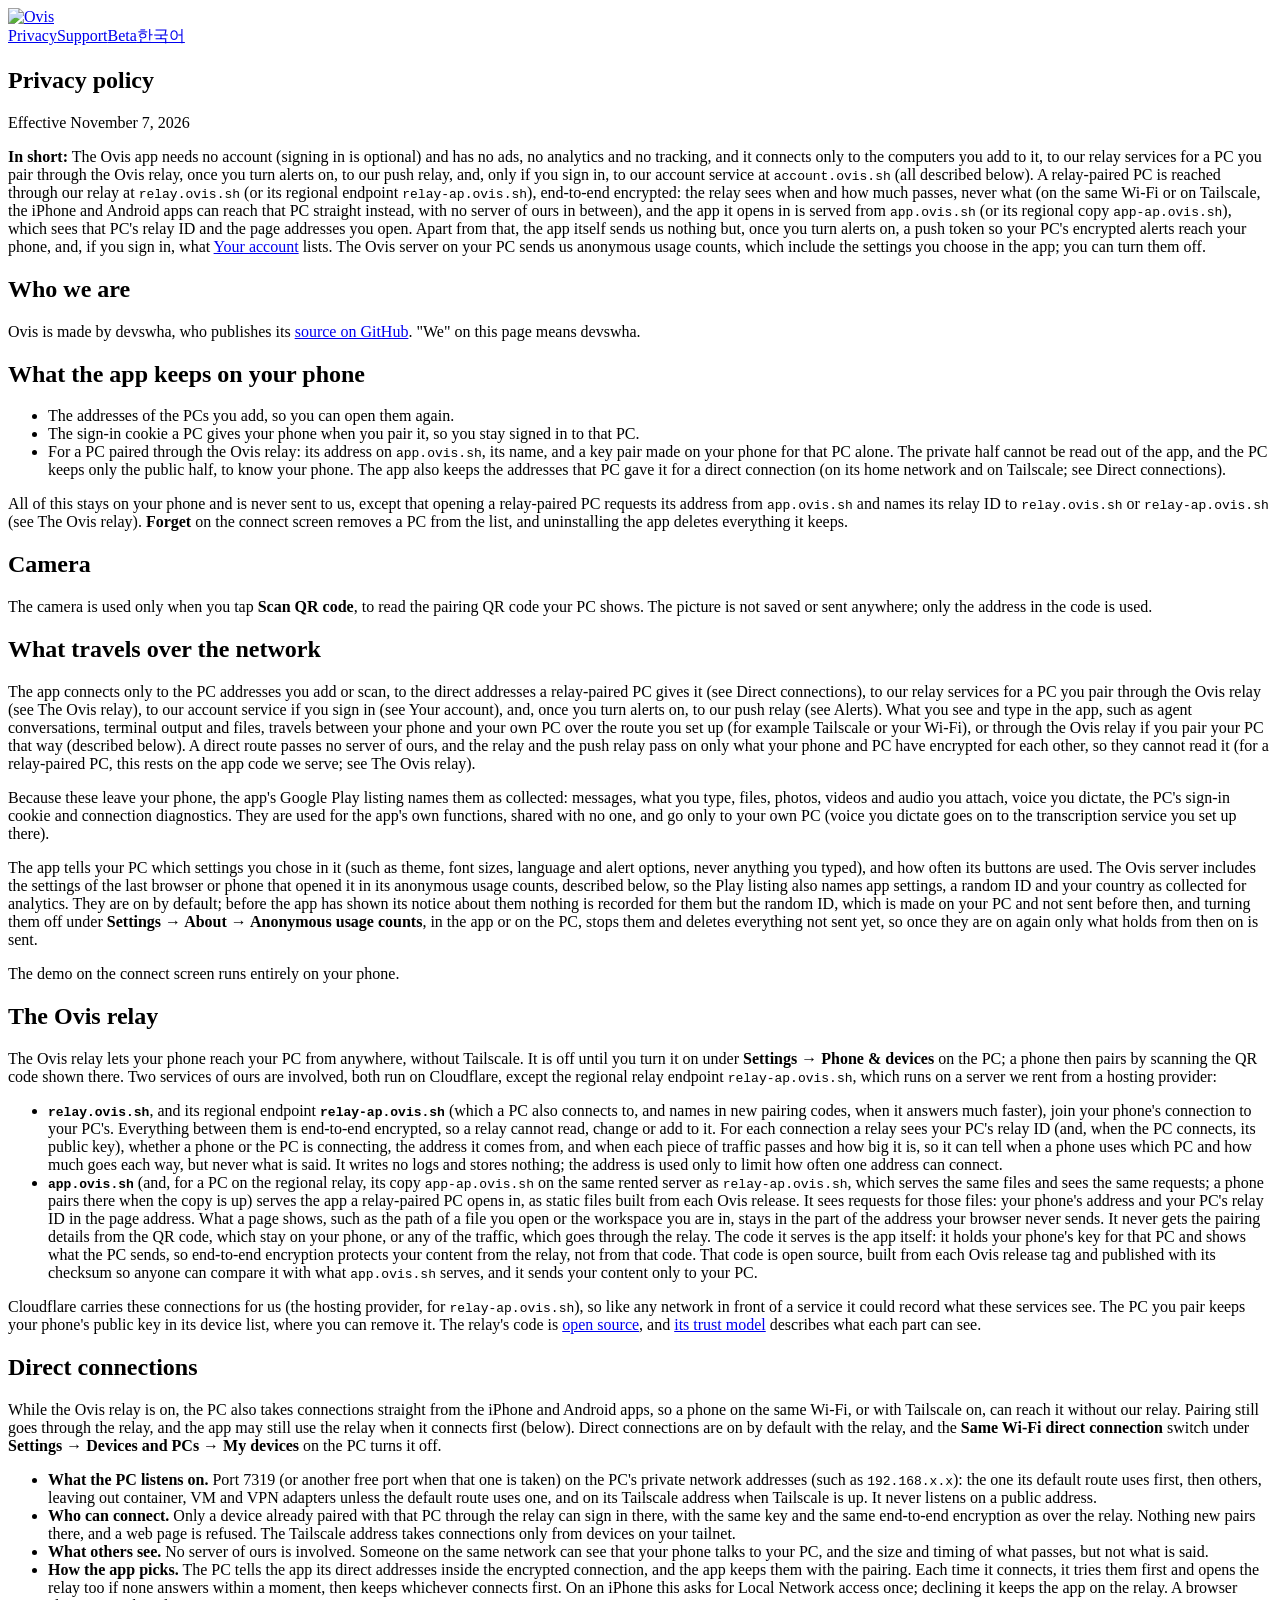
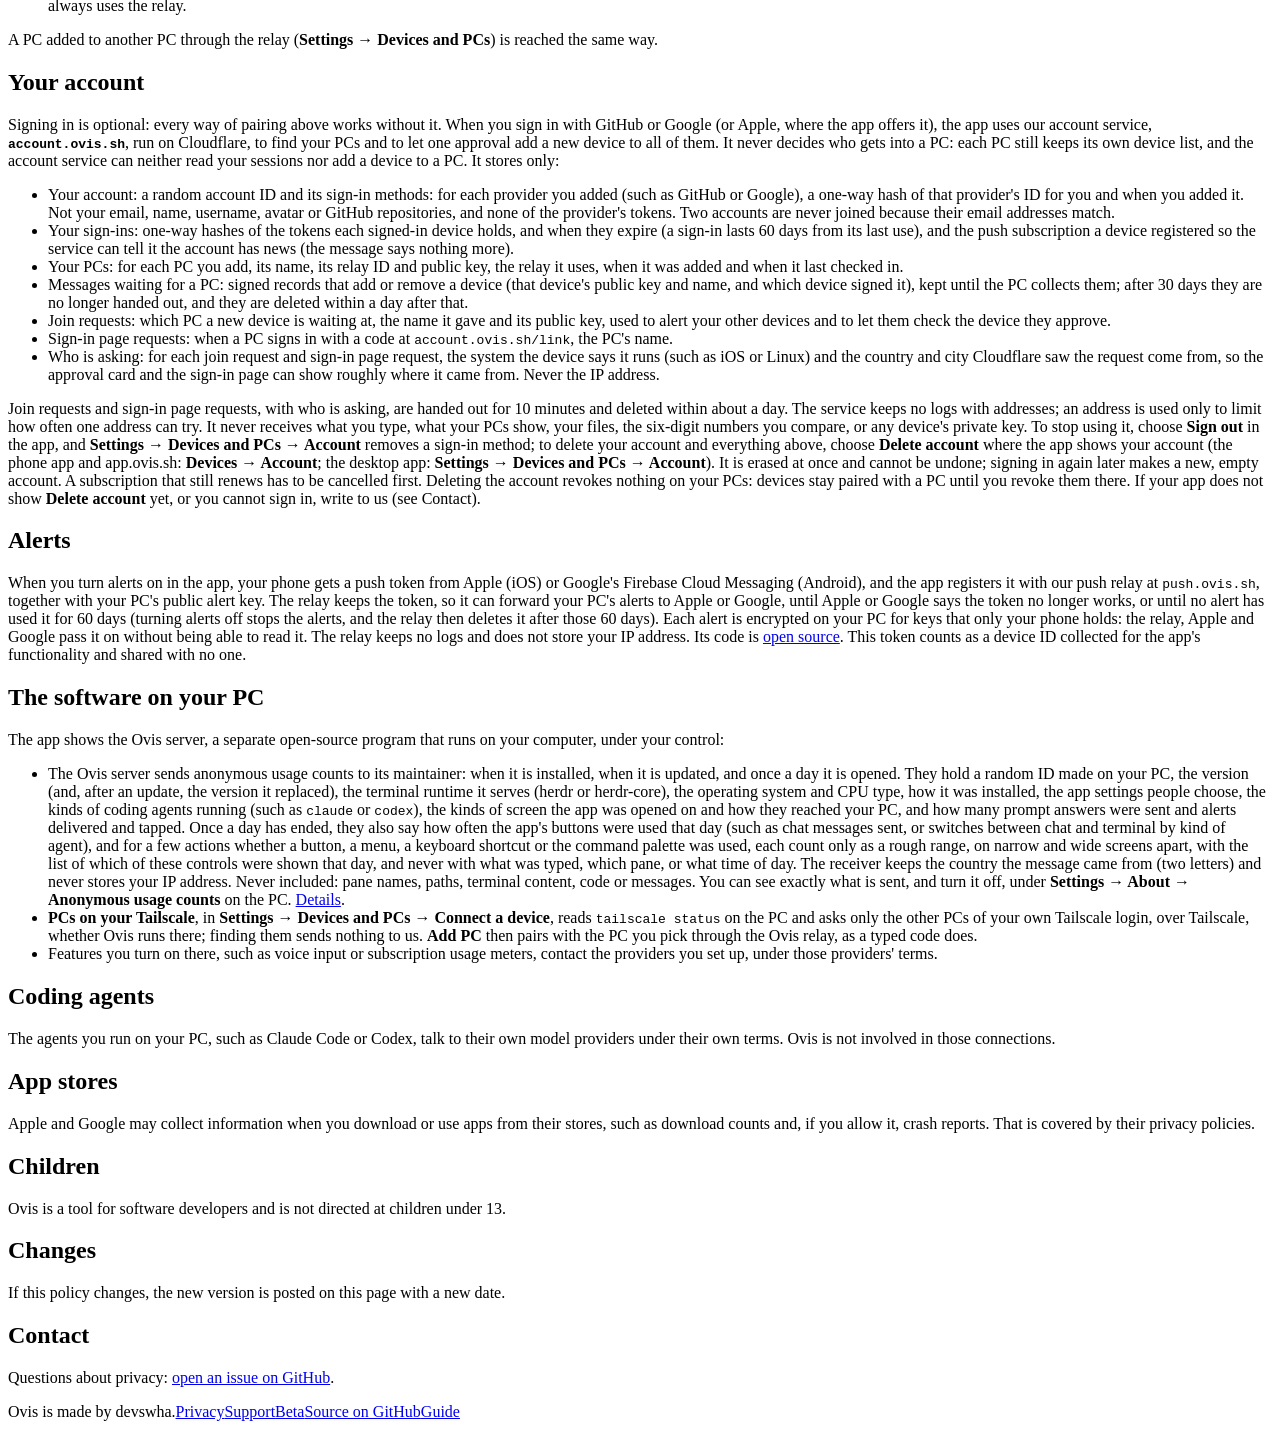
==== ovis-site/privacy/index.html @ 08ca1065 "feat(telemetry): notice 6 turns the anonymous button counts on, with the words that say so (squashed" ====
<!doctype html>
<html lang="en">
<head>
<meta charset="utf-8">
<meta name="viewport" content="width=device-width, initial-scale=1">
<title>Privacy policy · Ovis</title>
<meta name="description" content="What the Ovis app keeps, what it sends, and to whom.">
<link rel="canonical" href="https://ovis.sh/privacy/">
<link rel="alternate" hreflang="en" href="https://ovis.sh/privacy/">
<link rel="alternate" hreflang="ko" href="https://ovis.sh/ko/privacy/">
<link rel="alternate" hreflang="x-default" href="https://ovis.sh/privacy/">
<meta property="og:type" content="website">
<meta property="og:url" content="https://ovis.sh/privacy/">
<meta property="og:title" content="Privacy policy · Ovis">
<meta property="og:description" content="What the Ovis app keeps, what it sends, and to whom.">
<meta property="og:site_name" content="Ovis">
<meta property="og:locale" content="en_US">
<meta property="og:locale:alternate" content="ko_KR">
<meta property="og:image" content="https://ovis.sh/assets/og-icon.png">
<meta property="og:image:type" content="image/png">
<meta property="og:image:width" content="1200">
<meta property="og:image:height" content="630">
<meta property="og:image:alt" content="The Ovis app icon, a sleepy sheep on navy, above the name Ovis.">
<meta name="twitter:card" content="summary_large_image">
<meta name="twitter:image" content="https://ovis.sh/assets/og-icon.png">
<meta name="twitter:image:alt" content="The Ovis app icon, a sleepy sheep on navy, above the name Ovis.">
<meta name="theme-color" content="#fbf7f2" media="(prefers-color-scheme: light)">
<meta name="theme-color" content="#131a2b" media="(prefers-color-scheme: dark)">
<link rel="icon" href="/assets/icon-32.png" sizes="32x32">
<link rel="apple-touch-icon" href="/assets/icon-180.png">
<link rel="stylesheet" href="/style.css">
</head>
<body>
<header class="wrap top">
<a class="brand" href="/"><picture><source srcset="/assets/logo-dark.png" media="(prefers-color-scheme: dark)"><img src="/assets/logo-light.png" alt="Ovis" width="113" height="40"></picture></a>
<nav><a href="/privacy/" aria-current="page">Privacy</a><a href="/support/">Support</a><a href="/beta/">Beta</a><a href="/ko/privacy/" hreflang="ko" lang="ko">한국어</a></nav>
</header>
<main>
<article class="wrap doc">
<h1>Privacy policy</h1>
<p class="date">Effective November 7, 2026</p>
<div class="box"><p><strong>In short:</strong> The Ovis app needs no account (signing in is optional) and has no ads, no analytics and no tracking, and it connects only to the computers you add to it, to our relay services for a PC you pair through the Ovis relay, once you turn alerts on, to our push relay, and, only if you sign in, to our account service at <code>account.ovis.sh</code> (all described below). A relay-paired PC is reached through our relay at <code>relay.ovis.sh</code> (or its regional endpoint <code>relay-ap.ovis.sh</code>), end-to-end encrypted: the relay sees when and how much passes, never what (on the same Wi-Fi or on Tailscale, the iPhone and Android apps can reach that PC straight instead, with no server of ours in between), and the app it opens in is served from <code>app.ovis.sh</code> (or its regional copy <code>app-ap.ovis.sh</code>), which sees that PC's relay ID and the page addresses you open. Apart from that, the app itself sends us nothing but, once you turn alerts on, a push token so your PC's encrypted alerts reach your phone, and, if you sign in, what <a href="#account">Your account</a> lists. The Ovis server on your PC sends us anonymous usage counts, which include the settings you choose in the app; you can turn them off.</p></div>
<h2>Who we are</h2>
<p>Ovis is made by devswha, who publishes its <a href="https://github.com/devswha/ovis">source on GitHub</a>. "We" on this page means devswha.</p>
<h2>What the app keeps on your phone</h2>
<ul>
<li>The addresses of the PCs you add, so you can open them again.</li>
<li>The sign-in cookie a PC gives your phone when you pair it, so you stay signed in to that PC.</li>
<li>For a PC paired through the Ovis relay: its address on <code>app.ovis.sh</code>, its name, and a key pair made on your phone for that PC alone. The private half cannot be read out of the app, and the PC keeps only the public half, to know your phone. The app also keeps the addresses that PC gave it for a direct connection (on its home network and on Tailscale; see Direct connections).</li>
</ul>
<p>All of this stays on your phone and is never sent to us, except that opening a relay-paired PC requests its address from <code>app.ovis.sh</code> and names its relay ID to <code>relay.ovis.sh</code> or <code>relay-ap.ovis.sh</code> (see The Ovis relay). <strong>Forget</strong> on the connect screen removes a PC from the list, and uninstalling the app deletes everything it keeps.</p>
<h2>Camera</h2>
<p>The camera is used only when you tap <strong>Scan QR code</strong>, to read the pairing QR code your PC shows. The picture is not saved or sent anywhere; only the address in the code is used.</p>
<h2>What travels over the network</h2>
<p>The app connects only to the PC addresses you add or scan, to the direct addresses a relay-paired PC gives it (see Direct connections), to our relay services for a PC you pair through the Ovis relay (see The Ovis relay), to our account service if you sign in (see Your account), and, once you turn alerts on, to our push relay (see Alerts). What you see and type in the app, such as agent conversations, terminal output and files, travels between your phone and your own PC over the route you set up (for example Tailscale or your Wi-Fi), or through the Ovis relay if you pair your PC that way (described below). A direct route passes no server of ours, and the relay and the push relay pass on only what your phone and PC have encrypted for each other, so they cannot read it (for a relay-paired PC, this rests on the app code we serve; see The Ovis relay).</p>
<p>Because these leave your phone, the app's Google Play listing names them as collected: messages, what you type, files, photos, videos and audio you attach, voice you dictate, the PC's sign-in cookie and connection diagnostics. They are used for the app's own functions, shared with no one, and go only to your own PC (voice you dictate goes on to the transcription service you set up there).</p>
<p>The app tells your PC which settings you chose in it (such as theme, font sizes, language and alert options, never anything you typed), and how often its buttons are used. The Ovis server includes the settings of the last browser or phone that opened it in its anonymous usage counts, described below, so the Play listing also names app settings, a random ID and your country as collected for analytics. They are on by default; before the app has shown its notice about them nothing is recorded for them but the random ID, which is made on your PC and not sent before then, and turning them off under <strong>Settings → About → Anonymous usage counts</strong>, in the app or on the PC, stops them and deletes everything not sent yet, so once they are on again only what holds from then on is sent.</p>
<p>The demo on the connect screen runs entirely on your phone.</p>
<h2>The Ovis relay</h2>
<p>The Ovis relay lets your phone reach your PC from anywhere, without Tailscale. It is off until you turn it on under <strong>Settings → Phone &amp; devices</strong> on the PC; a phone then pairs by scanning the QR code shown there. Two services of ours are involved, both run on Cloudflare, except the regional relay endpoint <code>relay-ap.ovis.sh</code>, which runs on a server we rent from a hosting provider:</p>
<ul>
<li><strong><code>relay.ovis.sh</code></strong>, and its regional endpoint <strong><code>relay-ap.ovis.sh</code></strong> (which a PC also connects to, and names in new pairing codes, when it answers much faster), join your phone's connection to your PC's. Everything between them is end-to-end encrypted, so a relay cannot read, change or add to it. For each connection a relay sees your PC's relay ID (and, when the PC connects, its public key), whether a phone or the PC is connecting, the address it comes from, and when each piece of traffic passes and how big it is, so it can tell when a phone uses which PC and how much goes each way, but never what is said. It writes no logs and stores nothing; the address is used only to limit how often one address can connect.</li>
<li><strong><code>app.ovis.sh</code></strong> (and, for a PC on the regional relay, its copy <code>app-ap.ovis.sh</code> on the same rented server as <code>relay-ap.ovis.sh</code>, which serves the same files and sees the same requests; a phone pairs there when the copy is up) serves the app a relay-paired PC opens in, as static files built from each Ovis release. It sees requests for those files: your phone's address and your PC's relay ID in the page address. What a page shows, such as the path of a file you open or the workspace you are in, stays in the part of the address your browser never sends. It never gets the pairing details from the QR code, which stay on your phone, or any of the traffic, which goes through the relay. The code it serves is the app itself: it holds your phone's key for that PC and shows what the PC sends, so end-to-end encryption protects your content from the relay, not from that code. That code is open source, built from each Ovis release tag and published with its checksum so anyone can compare it with what <code>app.ovis.sh</code> serves, and it sends your content only to your PC.</li>
</ul>
<p>Cloudflare carries these connections for us (the hosting provider, for <code>relay-ap.ovis.sh</code>), so like any network in front of a service it could record what these services see. The PC you pair keeps your phone's public key in its device list, where you can remove it. The relay's code is <a href="https://github.com/devswha/ovis/tree/main/relay">open source</a>, and <a href="https://github.com/devswha/ovis/blob/main/docs/relay.md#trust-model">its trust model</a> describes what each part can see.</p>
<h2 id="direct">Direct connections</h2>
<p>While the Ovis relay is on, the PC also takes connections straight from the iPhone and Android apps, so a phone on the same Wi-Fi, or with Tailscale on, can reach it without our relay. Pairing still goes through the relay, and the app may still use the relay when it connects first (below). Direct connections are on by default with the relay, and the <strong>Same Wi-Fi direct connection</strong> switch under <strong>Settings → Devices and PCs → My devices</strong> on the PC turns it off.</p>
<ul>
<li><strong>What the PC listens on.</strong> Port 7319 (or another free port when that one is taken) on the PC's private network addresses (such as <code>192.168.x.x</code>): the one its default route uses first, then others, leaving out container, VM and VPN adapters unless the default route uses one, and on its Tailscale address when Tailscale is up. It never listens on a public address.</li>
<li><strong>Who can connect.</strong> Only a device already paired with that PC through the relay can sign in there, with the same key and the same end-to-end encryption as over the relay. Nothing new pairs there, and a web page is refused. The Tailscale address takes connections only from devices on your tailnet.</li>
<li><strong>What others see.</strong> No server of ours is involved. Someone on the same network can see that your phone talks to your PC, and the size and timing of what passes, but not what is said.</li>
<li><strong>How the app picks.</strong> The PC tells the app its direct addresses inside the encrypted connection, and the app keeps them with the pairing. Each time it connects, it tries them first and opens the relay too if none answers within a moment, then keeps whichever connects first. On an iPhone this asks for Local Network access once; declining it keeps the app on the relay. A browser always uses the relay.</li>
</ul>
<p>A PC added to another PC through the relay (<strong>Settings → Devices and PCs</strong>) is reached the same way.</p>
<h2 id="account">Your account</h2>
<p>Signing in is optional: every way of pairing above works without it. When you sign in with GitHub or Google (or Apple, where the app offers it), the app uses our account service, <strong><code>account.ovis.sh</code></strong>, run on Cloudflare, to find your PCs and to let one approval add a new device to all of them. It never decides who gets into a PC: each PC still keeps its own device list, and the account service can neither read your sessions nor add a device to a PC. It stores only:</p>
<ul>
<li>Your account: a random account ID and its sign-in methods: for each provider you added (such as GitHub or Google), a one-way hash of that provider's ID for you and when you added it. Not your email, name, username, avatar or GitHub repositories, and none of the provider's tokens. Two accounts are never joined because their email addresses match.</li>
<li>Your sign-ins: one-way hashes of the tokens each signed-in device holds, and when they expire (a sign-in lasts 60 days from its last use), and the push subscription a device registered so the service can tell it the account has news (the message says nothing more).</li>
<li>Your PCs: for each PC you add, its name, its relay ID and public key, the relay it uses, when it was added and when it last checked in.</li>
<li>Messages waiting for a PC: signed records that add or remove a device (that device's public key and name, and which device signed it), kept until the PC collects them; after 30 days they are no longer handed out, and they are deleted within a day after that.</li>
<li>Join requests: which PC a new device is waiting at, the name it gave and its public key, used to alert your other devices and to let them check the device they approve.</li>
<li>Sign-in page requests: when a PC signs in with a code at <code>account.ovis.sh/link</code>, the PC's name.</li>
<li>Who is asking: for each join request and sign-in page request, the system the device says it runs (such as iOS or Linux) and the country and city Cloudflare saw the request come from, so the approval card and the sign-in page can show roughly where it came from. Never the IP address.</li>
</ul>
<p>Join requests and sign-in page requests, with who is asking, are handed out for 10 minutes and deleted within about a day. The service keeps no logs with addresses; an address is used only to limit how often one address can try. It never receives what you type, what your PCs show, your files, the six-digit numbers you compare, or any device's private key. To stop using it, choose <strong>Sign out</strong> in the app, and <strong>Settings → Devices and PCs → Account</strong> removes a sign-in method; to delete your account and everything above, choose <strong>Delete account</strong> where the app shows your account (the phone app and app.ovis.sh: <strong>Devices → Account</strong>; the desktop app: <strong>Settings → Devices and PCs → Account</strong>). It is erased at once and cannot be undone; signing in again later makes a new, empty account. A subscription that still renews has to be cancelled first. Deleting the account revokes nothing on your PCs: devices stay paired with a PC until you revoke them there. If your app does not show <strong>Delete account</strong> yet, or you cannot sign in, write to us (see Contact).</p>
<h2>Alerts</h2>
<p>When you turn alerts on in the app, your phone gets a push token from Apple (iOS) or Google's Firebase Cloud Messaging (Android), and the app registers it with our push relay at <code>push.ovis.sh</code>, together with your PC's public alert key. The relay keeps the token, so it can forward your PC's alerts to Apple or Google, until Apple or Google says the token no longer works, or until no alert has used it for 60 days (turning alerts off stops the alerts, and the relay then deletes it after those 60 days). Each alert is encrypted on your PC for keys that only your phone holds: the relay, Apple and Google pass it on without being able to read it. The relay keeps no logs and does not store your IP address. Its code is <a href="https://github.com/devswha/ovis/tree/main/push-relay">open source</a>. This token counts as a device ID collected for the app's functionality and shared with no one.</p>
<h2>The software on your PC</h2>
<p>The app shows the Ovis server, a separate open-source program that runs on your computer, under your control:</p>
<ul>
<li>The Ovis server sends anonymous usage counts to its maintainer: when it is installed, when it is updated, and once a day it is opened. They hold a random ID made on your PC, the version (and, after an update, the version it replaced), the terminal runtime it serves (herdr or herdr-core), the operating system and CPU type, how it was installed, the app settings people choose, the kinds of coding agents running (such as <code>claude</code> or <code>codex</code>), the kinds of screen the app was opened on and how they reached your PC, and how many prompt answers were sent and alerts delivered and tapped. Once a day has ended, they also say how often the app's buttons were used that day (such as chat messages sent, or switches between chat and terminal by kind of agent), and for a few actions whether a button, a menu, a keyboard shortcut or the command palette was used, each count only as a rough range, on narrow and wide screens apart, with the list of which of these controls were shown that day, and never with what was typed, which pane, or what time of day. The receiver keeps the country the message came from (two letters) and never stores your IP address. Never included: pane names, paths, terminal content, code or messages. You can see exactly what is sent, and turn it off, under <strong>Settings → About → Anonymous usage counts</strong> on the PC. <a href="https://github.com/devswha/ovis/blob/main/docs/guide.md#anonymous-usage-counts">Details</a>.</li>
<li><strong>PCs on your Tailscale</strong>, in <strong>Settings → Devices and PCs → Connect a device</strong>, reads <code>tailscale status</code> on the PC and asks only the other PCs of your own Tailscale login, over Tailscale, whether Ovis runs there; finding them sends nothing to us. <strong>Add PC</strong> then pairs with the PC you pick through the Ovis relay, as a typed code does.</li>
<li>Features you turn on there, such as voice input or subscription usage meters, contact the providers you set up, under those providers' terms.</li>
</ul>
<h2>Coding agents</h2>
<p>The agents you run on your PC, such as Claude Code or Codex, talk to their own model providers under their own terms. Ovis is not involved in those connections.</p>
<h2>App stores</h2>
<p>Apple and Google may collect information when you download or use apps from their stores, such as download counts and, if you allow it, crash reports. That is covered by their privacy policies.</p>
<h2>Children</h2>
<p>Ovis is a tool for software developers and is not directed at children under 13.</p>
<h2>Changes</h2>
<p>If this policy changes, the new version is posted on this page with a new date.</p>
<h2>Contact</h2>
<p>Questions about privacy: <a href="https://github.com/devswha/ovis/issues/new">open an issue on GitHub</a>.</p>
</article>
</main>
<footer><div class="wrap"><span>Ovis is made by devswha.</span><a href="/privacy/">Privacy</a><a href="/support/">Support</a><a href="/beta/">Beta</a><a href="https://github.com/devswha/ovis">Source on GitHub</a><a href="https://github.com/devswha/ovis/blob/main/docs/guide.md">Guide</a></div></footer>
</body>
</html>
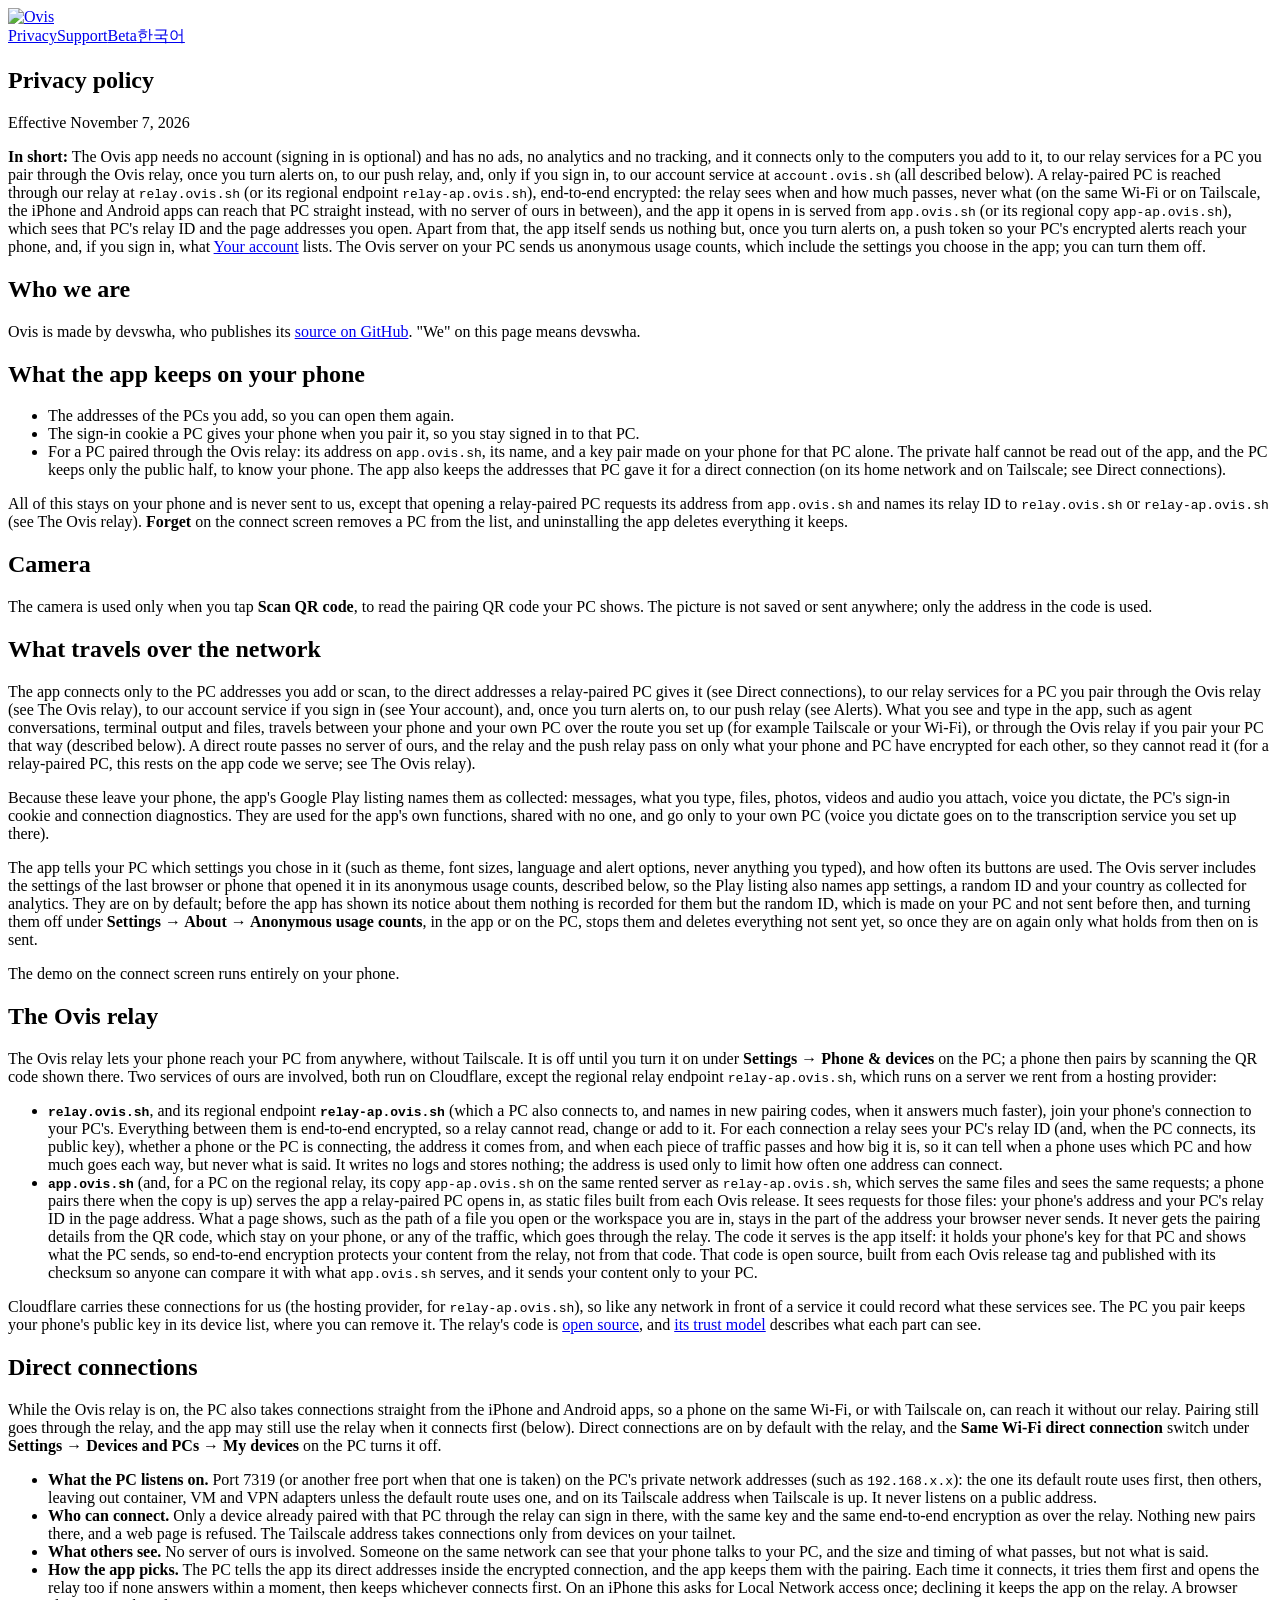
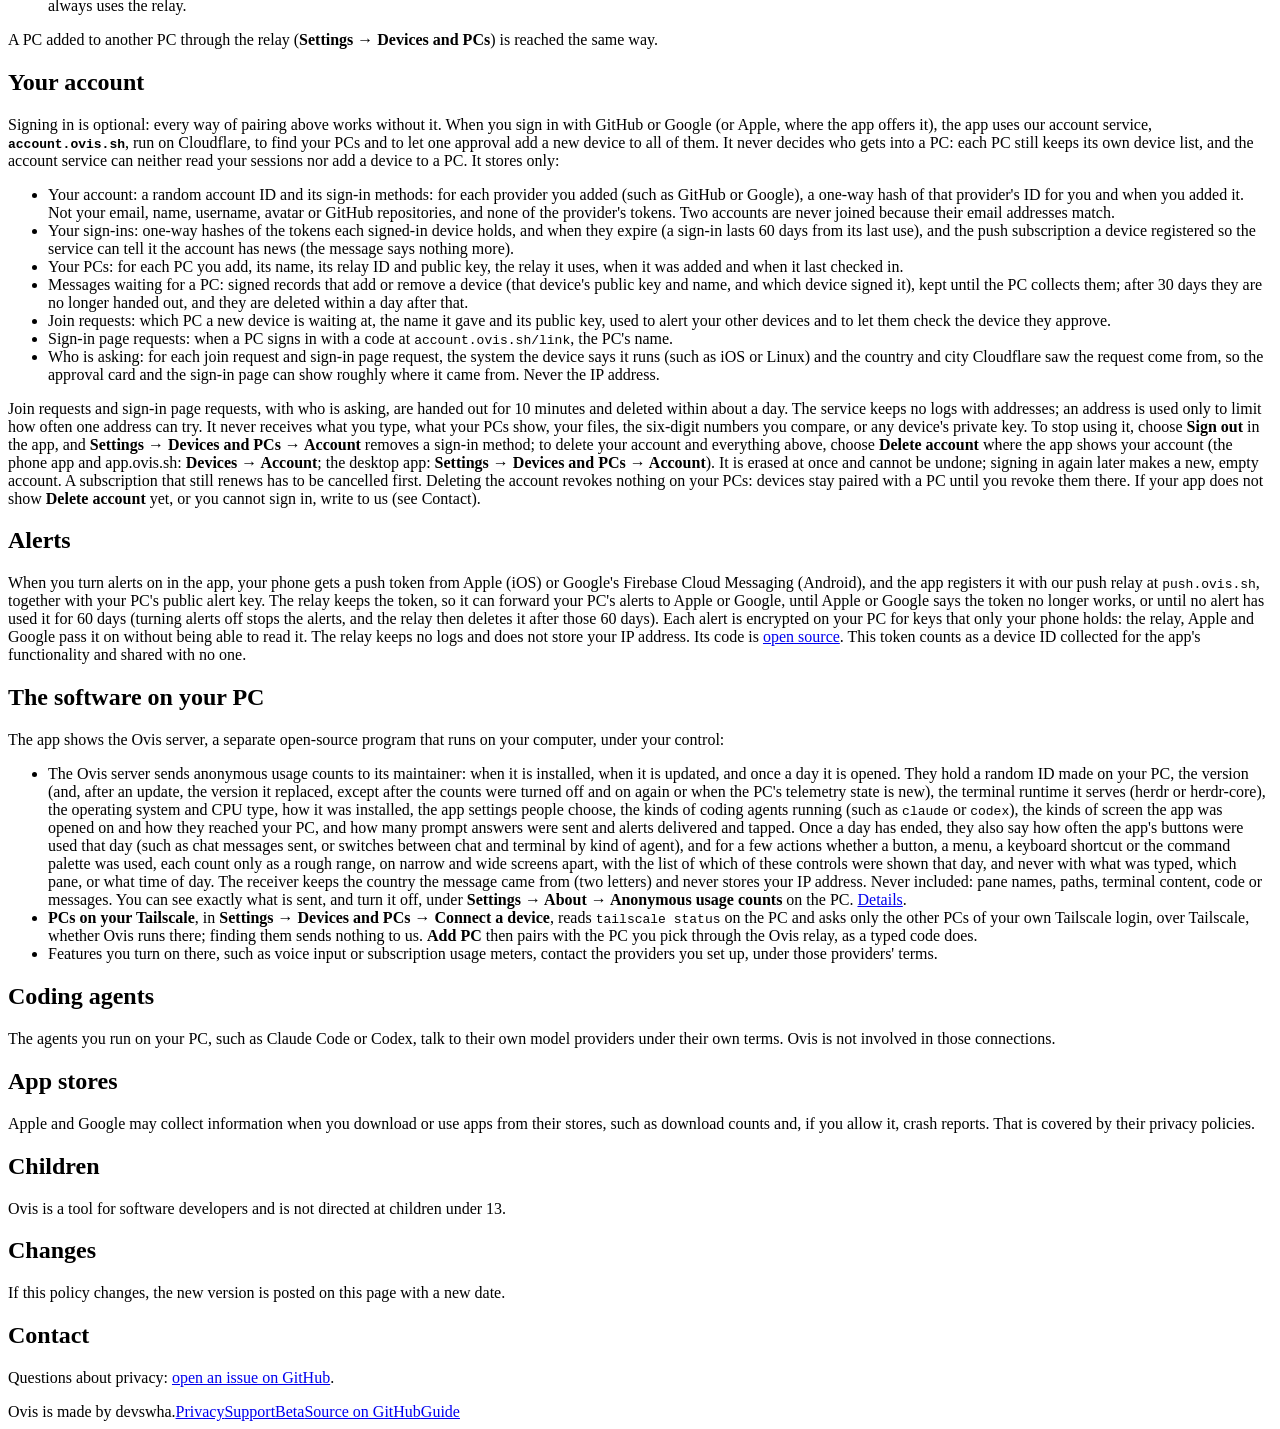
==== commit 90e36fd4: "fix(telemetry): an off file keeps no settings snapshot either; the texts say an update's replaced ve" ====
--- a/ovis-site/privacy/index.html
+++ b/ovis-site/privacy/index.html
@@ -89,7 +89,7 @@
 <h2>The software on your PC</h2>
 <p>The app shows the Ovis server, a separate open-source program that runs on your computer, under your control:</p>
 <ul>
-<li>The Ovis server sends anonymous usage counts to its maintainer: when it is installed, when it is updated, and once a day it is opened. They hold a random ID made on your PC, the version (and, after an update, the version it replaced), the terminal runtime it serves (herdr or herdr-core), the operating system and CPU type, how it was installed, the app settings people choose, the kinds of coding agents running (such as <code>claude</code> or <code>codex</code>), the kinds of screen the app was opened on and how they reached your PC, and how many prompt answers were sent and alerts delivered and tapped. Once a day has ended, they also say how often the app's buttons were used that day (such as chat messages sent, or switches between chat and terminal by kind of agent), and for a few actions whether a button, a menu, a keyboard shortcut or the command palette was used, each count only as a rough range, on narrow and wide screens apart, with the list of which of these controls were shown that day, and never with what was typed, which pane, or what time of day. The receiver keeps the country the message came from (two letters) and never stores your IP address. Never included: pane names, paths, terminal content, code or messages. You can see exactly what is sent, and turn it off, under <strong>Settings → About → Anonymous usage counts</strong> on the PC. <a href="https://github.com/devswha/ovis/blob/main/docs/guide.md#anonymous-usage-counts">Details</a>.</li>
+<li>The Ovis server sends anonymous usage counts to its maintainer: when it is installed, when it is updated, and once a day it is opened. They hold a random ID made on your PC, the version (and, after an update, the version it replaced, except after the counts were turned off and on again or when the PC's telemetry state is new), the terminal runtime it serves (herdr or herdr-core), the operating system and CPU type, how it was installed, the app settings people choose, the kinds of coding agents running (such as <code>claude</code> or <code>codex</code>), the kinds of screen the app was opened on and how they reached your PC, and how many prompt answers were sent and alerts delivered and tapped. Once a day has ended, they also say how often the app's buttons were used that day (such as chat messages sent, or switches between chat and terminal by kind of agent), and for a few actions whether a button, a menu, a keyboard shortcut or the command palette was used, each count only as a rough range, on narrow and wide screens apart, with the list of which of these controls were shown that day, and never with what was typed, which pane, or what time of day. The receiver keeps the country the message came from (two letters) and never stores your IP address. Never included: pane names, paths, terminal content, code or messages. You can see exactly what is sent, and turn it off, under <strong>Settings → About → Anonymous usage counts</strong> on the PC. <a href="https://github.com/devswha/ovis/blob/main/docs/guide.md#anonymous-usage-counts">Details</a>.</li>
 <li><strong>PCs on your Tailscale</strong>, in <strong>Settings → Devices and PCs → Connect a device</strong>, reads <code>tailscale status</code> on the PC and asks only the other PCs of your own Tailscale login, over Tailscale, whether Ovis runs there; finding them sends nothing to us. <strong>Add PC</strong> then pairs with the PC you pick through the Ovis relay, as a typed code does.</li>
 <li>Features you turn on there, such as voice input or subscription usage meters, contact the providers you set up, under those providers' terms.</li>
 </ul>
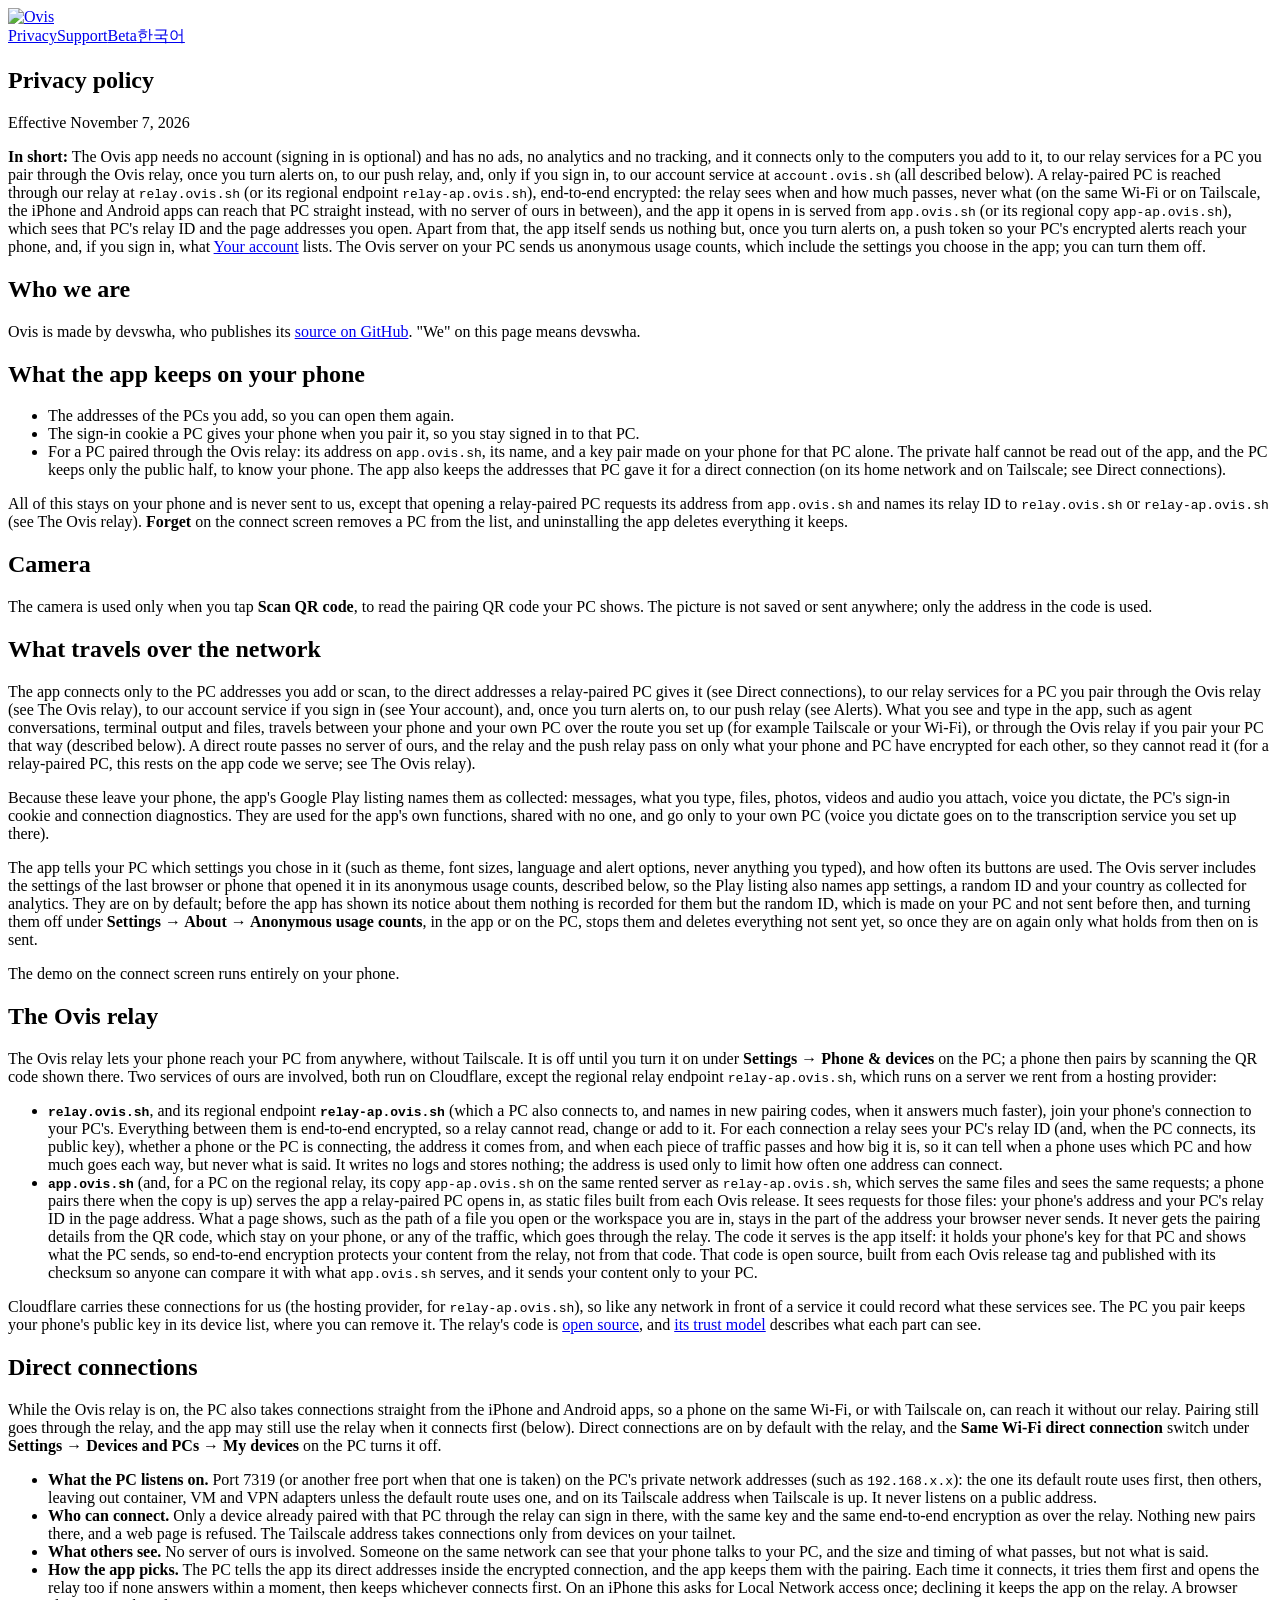
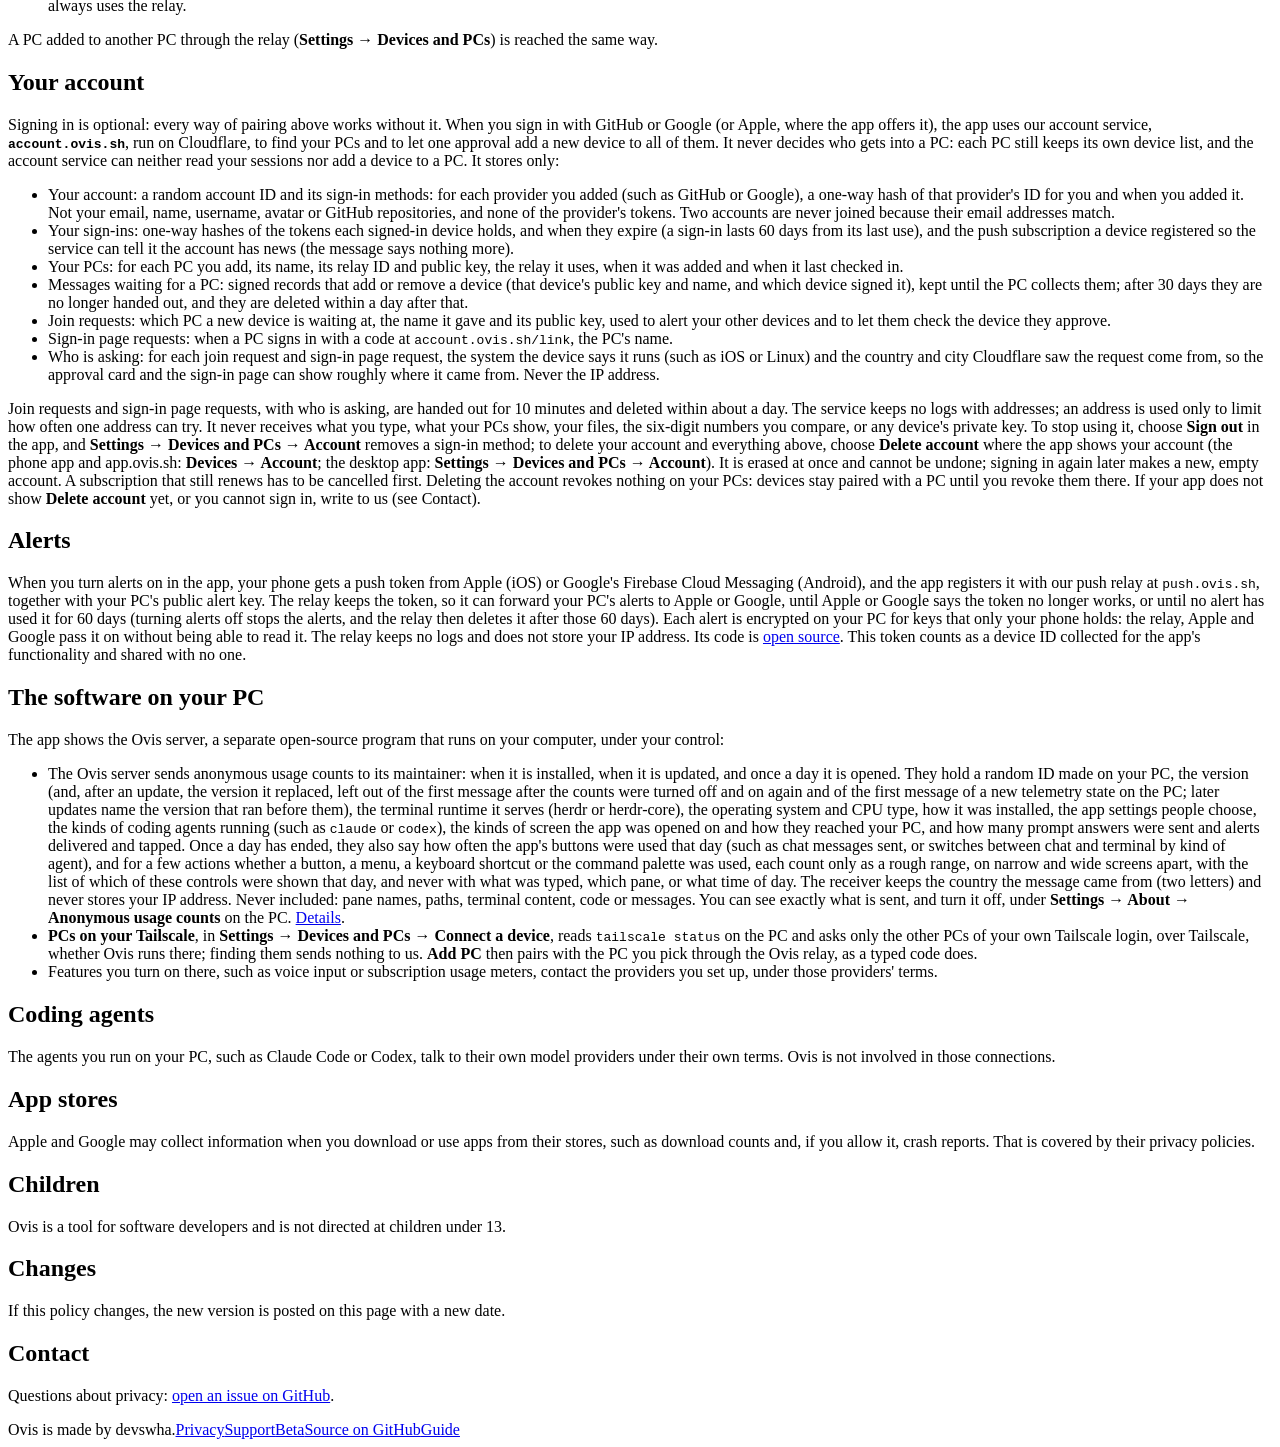
==== commit 84919148: "docs(telemetry): the replaced version is left out of the first message after an off and on, and of a" ====
--- a/ovis-site/privacy/index.html
+++ b/ovis-site/privacy/index.html
@@ -89,7 +89,7 @@
 <h2>The software on your PC</h2>
 <p>The app shows the Ovis server, a separate open-source program that runs on your computer, under your control:</p>
 <ul>
-<li>The Ovis server sends anonymous usage counts to its maintainer: when it is installed, when it is updated, and once a day it is opened. They hold a random ID made on your PC, the version (and, after an update, the version it replaced, except after the counts were turned off and on again or when the PC's telemetry state is new), the terminal runtime it serves (herdr or herdr-core), the operating system and CPU type, how it was installed, the app settings people choose, the kinds of coding agents running (such as <code>claude</code> or <code>codex</code>), the kinds of screen the app was opened on and how they reached your PC, and how many prompt answers were sent and alerts delivered and tapped. Once a day has ended, they also say how often the app's buttons were used that day (such as chat messages sent, or switches between chat and terminal by kind of agent), and for a few actions whether a button, a menu, a keyboard shortcut or the command palette was used, each count only as a rough range, on narrow and wide screens apart, with the list of which of these controls were shown that day, and never with what was typed, which pane, or what time of day. The receiver keeps the country the message came from (two letters) and never stores your IP address. Never included: pane names, paths, terminal content, code or messages. You can see exactly what is sent, and turn it off, under <strong>Settings → About → Anonymous usage counts</strong> on the PC. <a href="https://github.com/devswha/ovis/blob/main/docs/guide.md#anonymous-usage-counts">Details</a>.</li>
+<li>The Ovis server sends anonymous usage counts to its maintainer: when it is installed, when it is updated, and once a day it is opened. They hold a random ID made on your PC, the version (and, after an update, the version it replaced, left out of the first message after the counts were turned off and on again and of the first message of a new telemetry state on the PC; later updates name the version that ran before them), the terminal runtime it serves (herdr or herdr-core), the operating system and CPU type, how it was installed, the app settings people choose, the kinds of coding agents running (such as <code>claude</code> or <code>codex</code>), the kinds of screen the app was opened on and how they reached your PC, and how many prompt answers were sent and alerts delivered and tapped. Once a day has ended, they also say how often the app's buttons were used that day (such as chat messages sent, or switches between chat and terminal by kind of agent), and for a few actions whether a button, a menu, a keyboard shortcut or the command palette was used, each count only as a rough range, on narrow and wide screens apart, with the list of which of these controls were shown that day, and never with what was typed, which pane, or what time of day. The receiver keeps the country the message came from (two letters) and never stores your IP address. Never included: pane names, paths, terminal content, code or messages. You can see exactly what is sent, and turn it off, under <strong>Settings → About → Anonymous usage counts</strong> on the PC. <a href="https://github.com/devswha/ovis/blob/main/docs/guide.md#anonymous-usage-counts">Details</a>.</li>
 <li><strong>PCs on your Tailscale</strong>, in <strong>Settings → Devices and PCs → Connect a device</strong>, reads <code>tailscale status</code> on the PC and asks only the other PCs of your own Tailscale login, over Tailscale, whether Ovis runs there; finding them sends nothing to us. <strong>Add PC</strong> then pairs with the PC you pick through the Ovis relay, as a typed code does.</li>
 <li>Features you turn on there, such as voice input or subscription usage meters, contact the providers you set up, under those providers' terms.</li>
 </ul>
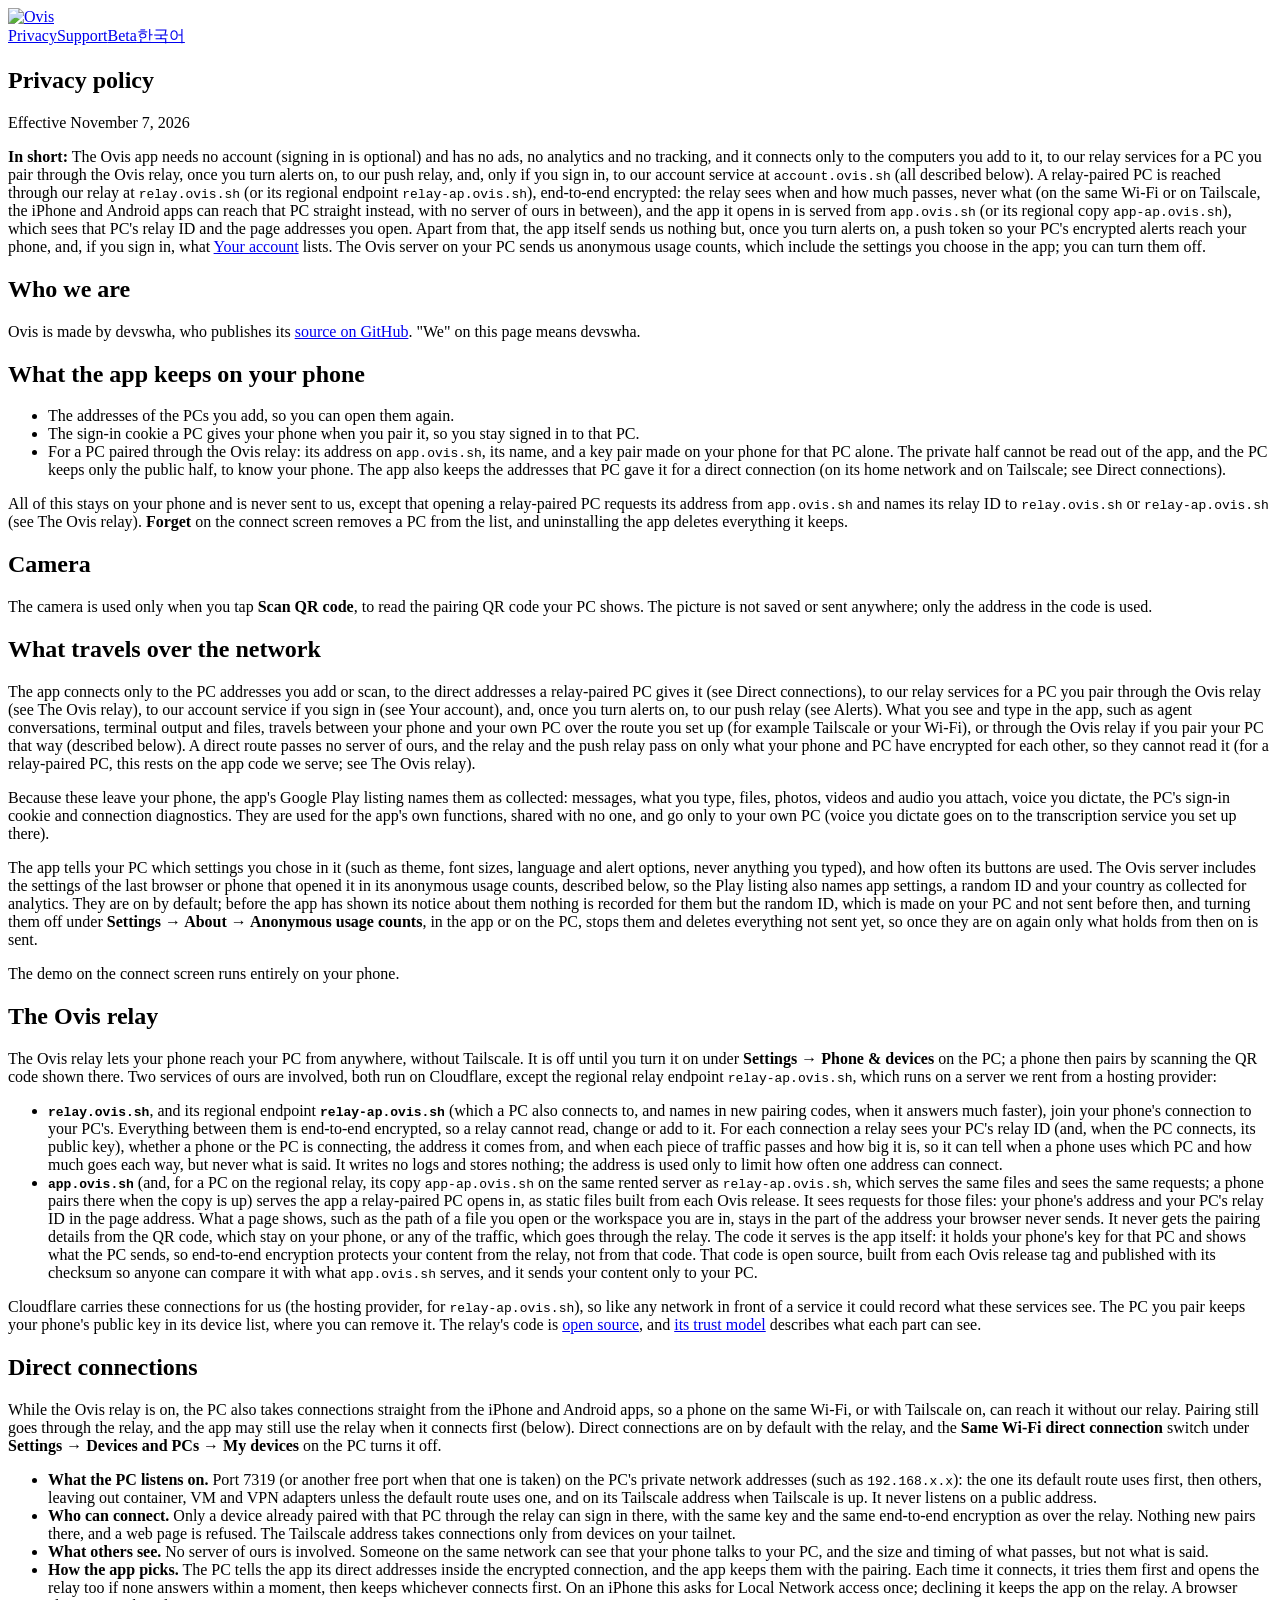
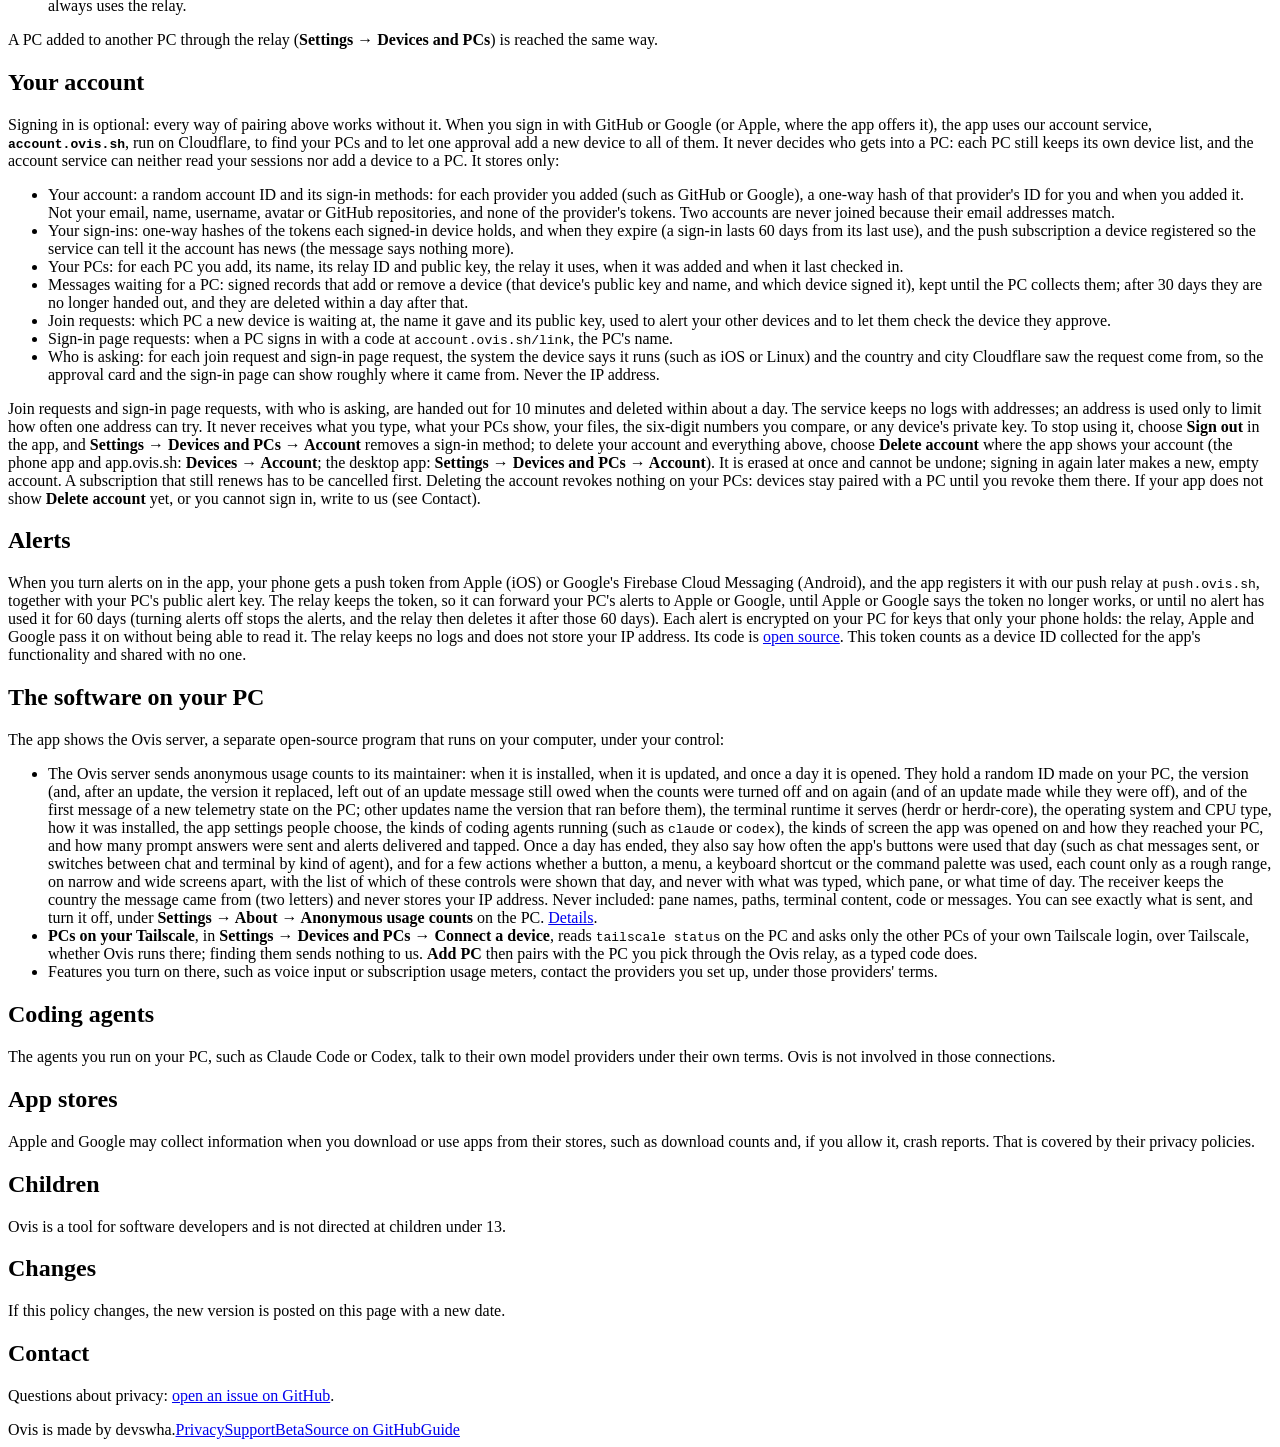
==== commit 0bed0086: "docs(telemetry): the replaced version is left out of an update owed across an off and on, not of eve" ====
--- a/ovis-site/privacy/index.html
+++ b/ovis-site/privacy/index.html
@@ -89,7 +89,7 @@
 <h2>The software on your PC</h2>
 <p>The app shows the Ovis server, a separate open-source program that runs on your computer, under your control:</p>
 <ul>
-<li>The Ovis server sends anonymous usage counts to its maintainer: when it is installed, when it is updated, and once a day it is opened. They hold a random ID made on your PC, the version (and, after an update, the version it replaced, left out of the first message after the counts were turned off and on again and of the first message of a new telemetry state on the PC; later updates name the version that ran before them), the terminal runtime it serves (herdr or herdr-core), the operating system and CPU type, how it was installed, the app settings people choose, the kinds of coding agents running (such as <code>claude</code> or <code>codex</code>), the kinds of screen the app was opened on and how they reached your PC, and how many prompt answers were sent and alerts delivered and tapped. Once a day has ended, they also say how often the app's buttons were used that day (such as chat messages sent, or switches between chat and terminal by kind of agent), and for a few actions whether a button, a menu, a keyboard shortcut or the command palette was used, each count only as a rough range, on narrow and wide screens apart, with the list of which of these controls were shown that day, and never with what was typed, which pane, or what time of day. The receiver keeps the country the message came from (two letters) and never stores your IP address. Never included: pane names, paths, terminal content, code or messages. You can see exactly what is sent, and turn it off, under <strong>Settings → About → Anonymous usage counts</strong> on the PC. <a href="https://github.com/devswha/ovis/blob/main/docs/guide.md#anonymous-usage-counts">Details</a>.</li>
+<li>The Ovis server sends anonymous usage counts to its maintainer: when it is installed, when it is updated, and once a day it is opened. They hold a random ID made on your PC, the version (and, after an update, the version it replaced, left out of an update message still owed when the counts were turned off and on again (and of an update made while they were off), and of the first message of a new telemetry state on the PC; other updates name the version that ran before them), the terminal runtime it serves (herdr or herdr-core), the operating system and CPU type, how it was installed, the app settings people choose, the kinds of coding agents running (such as <code>claude</code> or <code>codex</code>), the kinds of screen the app was opened on and how they reached your PC, and how many prompt answers were sent and alerts delivered and tapped. Once a day has ended, they also say how often the app's buttons were used that day (such as chat messages sent, or switches between chat and terminal by kind of agent), and for a few actions whether a button, a menu, a keyboard shortcut or the command palette was used, each count only as a rough range, on narrow and wide screens apart, with the list of which of these controls were shown that day, and never with what was typed, which pane, or what time of day. The receiver keeps the country the message came from (two letters) and never stores your IP address. Never included: pane names, paths, terminal content, code or messages. You can see exactly what is sent, and turn it off, under <strong>Settings → About → Anonymous usage counts</strong> on the PC. <a href="https://github.com/devswha/ovis/blob/main/docs/guide.md#anonymous-usage-counts">Details</a>.</li>
 <li><strong>PCs on your Tailscale</strong>, in <strong>Settings → Devices and PCs → Connect a device</strong>, reads <code>tailscale status</code> on the PC and asks only the other PCs of your own Tailscale login, over Tailscale, whether Ovis runs there; finding them sends nothing to us. <strong>Add PC</strong> then pairs with the PC you pick through the Ovis relay, as a typed code does.</li>
 <li>Features you turn on there, such as voice input or subscription usage meters, contact the providers you set up, under those providers' terms.</li>
 </ul>
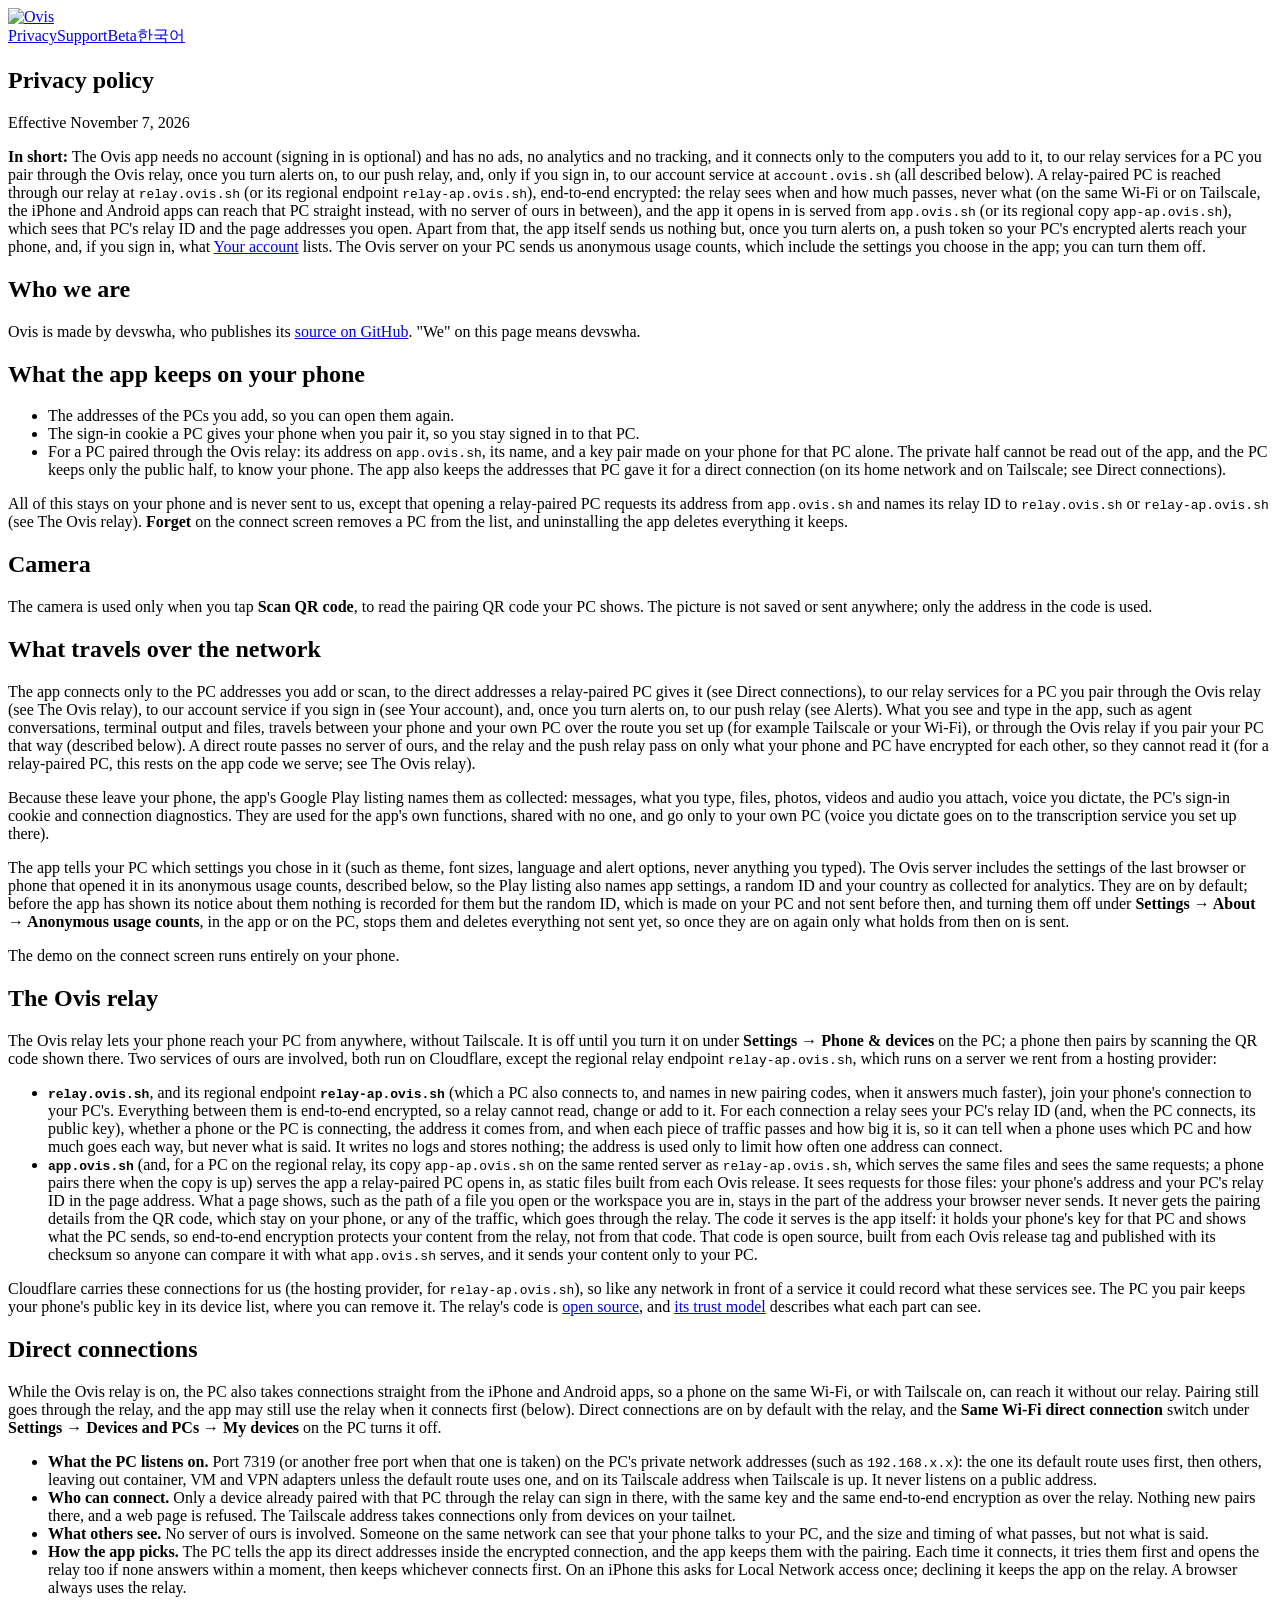
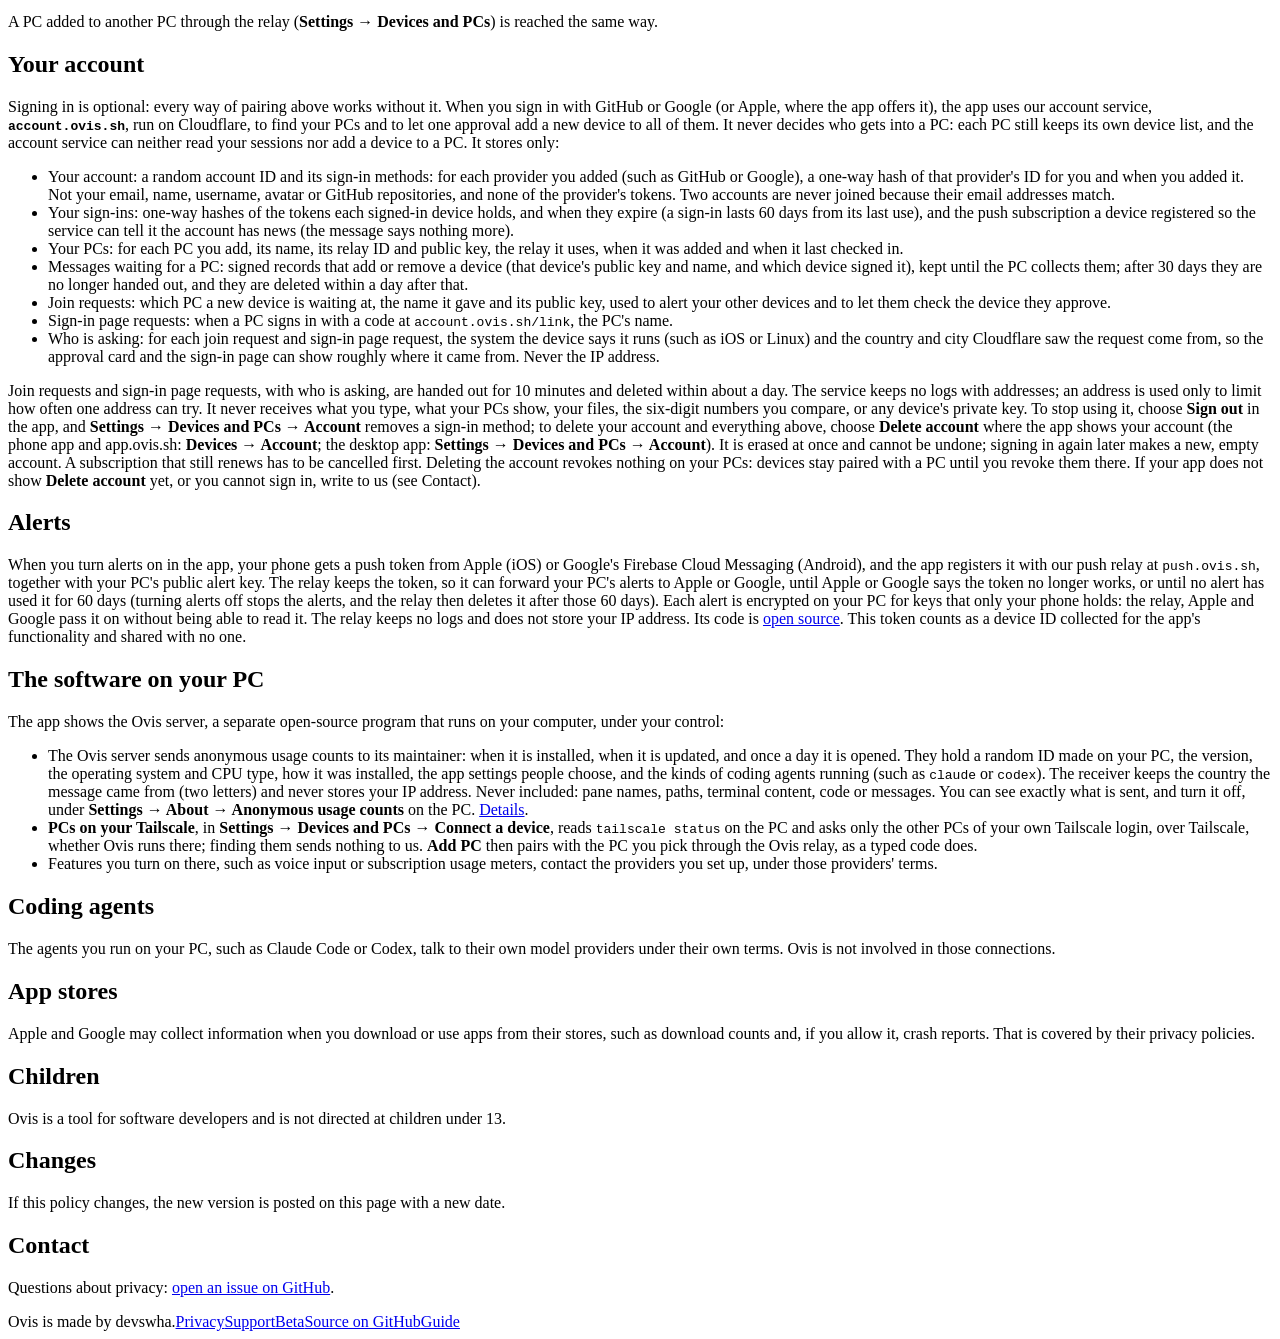
==== commit ed47003d: "chore: join with main" ====
--- a/ovis-site/privacy/index.html
+++ b/ovis-site/privacy/index.html
@@ -54,7 +54,7 @@
 <h2>What travels over the network</h2>
 <p>The app connects only to the PC addresses you add or scan, to the direct addresses a relay-paired PC gives it (see Direct connections), to our relay services for a PC you pair through the Ovis relay (see The Ovis relay), to our account service if you sign in (see Your account), and, once you turn alerts on, to our push relay (see Alerts). What you see and type in the app, such as agent conversations, terminal output and files, travels between your phone and your own PC over the route you set up (for example Tailscale or your Wi-Fi), or through the Ovis relay if you pair your PC that way (described below). A direct route passes no server of ours, and the relay and the push relay pass on only what your phone and PC have encrypted for each other, so they cannot read it (for a relay-paired PC, this rests on the app code we serve; see The Ovis relay).</p>
 <p>Because these leave your phone, the app's Google Play listing names them as collected: messages, what you type, files, photos, videos and audio you attach, voice you dictate, the PC's sign-in cookie and connection diagnostics. They are used for the app's own functions, shared with no one, and go only to your own PC (voice you dictate goes on to the transcription service you set up there).</p>
-<p>The app tells your PC which settings you chose in it (such as theme, font sizes, language and alert options, never anything you typed), and how often its buttons are used. The Ovis server includes the settings of the last browser or phone that opened it in its anonymous usage counts, described below, so the Play listing also names app settings, a random ID and your country as collected for analytics. They are on by default; before the app has shown its notice about them nothing is recorded for them but the random ID, which is made on your PC and not sent before then, and turning them off under <strong>Settings → About → Anonymous usage counts</strong>, in the app or on the PC, stops them and deletes everything not sent yet, so once they are on again only what holds from then on is sent.</p>
+<p>The app tells your PC which settings you chose in it (such as theme, font sizes, language and alert options, never anything you typed). The Ovis server includes the settings of the last browser or phone that opened it in its anonymous usage counts, described below, so the Play listing also names app settings, a random ID and your country as collected for analytics. They are on by default; before the app has shown its notice about them nothing is recorded for them but the random ID, which is made on your PC and not sent before then, and turning them off under <strong>Settings → About → Anonymous usage counts</strong>, in the app or on the PC, stops them and deletes everything not sent yet, so once they are on again only what holds from then on is sent.</p>
 <p>The demo on the connect screen runs entirely on your phone.</p>
 <h2>The Ovis relay</h2>
 <p>The Ovis relay lets your phone reach your PC from anywhere, without Tailscale. It is off until you turn it on under <strong>Settings → Phone &amp; devices</strong> on the PC; a phone then pairs by scanning the QR code shown there. Two services of ours are involved, both run on Cloudflare, except the regional relay endpoint <code>relay-ap.ovis.sh</code>, which runs on a server we rent from a hosting provider:</p>
@@ -89,7 +89,7 @@
 <h2>The software on your PC</h2>
 <p>The app shows the Ovis server, a separate open-source program that runs on your computer, under your control:</p>
 <ul>
-<li>The Ovis server sends anonymous usage counts to its maintainer: when it is installed, when it is updated, and once a day it is opened. They hold a random ID made on your PC, the version (and, after an update, the version it replaced, left out of an update message still owed when the counts were turned off and on again (and of an update made while they were off), and of the first message of a new telemetry state on the PC; other updates name the version that ran before them), the terminal runtime it serves (herdr or herdr-core), the operating system and CPU type, how it was installed, the app settings people choose, the kinds of coding agents running (such as <code>claude</code> or <code>codex</code>), the kinds of screen the app was opened on and how they reached your PC, and how many prompt answers were sent and alerts delivered and tapped. Once a day has ended, they also say how often the app's buttons were used that day (such as chat messages sent, or switches between chat and terminal by kind of agent), and for a few actions whether a button, a menu, a keyboard shortcut or the command palette was used, each count only as a rough range, on narrow and wide screens apart, with the list of which of these controls were shown that day, and never with what was typed, which pane, or what time of day. The receiver keeps the country the message came from (two letters) and never stores your IP address. Never included: pane names, paths, terminal content, code or messages. You can see exactly what is sent, and turn it off, under <strong>Settings → About → Anonymous usage counts</strong> on the PC. <a href="https://github.com/devswha/ovis/blob/main/docs/guide.md#anonymous-usage-counts">Details</a>.</li>
+<li>The Ovis server sends anonymous usage counts to its maintainer: when it is installed, when it is updated, and once a day it is opened. They hold a random ID made on your PC, the version, the operating system and CPU type, how it was installed, the app settings people choose, and the kinds of coding agents running (such as <code>claude</code> or <code>codex</code>). The receiver keeps the country the message came from (two letters) and never stores your IP address. Never included: pane names, paths, terminal content, code or messages. You can see exactly what is sent, and turn it off, under <strong>Settings → About → Anonymous usage counts</strong> on the PC. <a href="https://github.com/devswha/ovis/blob/main/docs/guide.md#anonymous-usage-counts">Details</a>.</li>
 <li><strong>PCs on your Tailscale</strong>, in <strong>Settings → Devices and PCs → Connect a device</strong>, reads <code>tailscale status</code> on the PC and asks only the other PCs of your own Tailscale login, over Tailscale, whether Ovis runs there; finding them sends nothing to us. <strong>Add PC</strong> then pairs with the PC you pick through the Ovis relay, as a typed code does.</li>
 <li>Features you turn on there, such as voice input or subscription usage meters, contact the providers you set up, under those providers' terms.</li>
 </ul>
